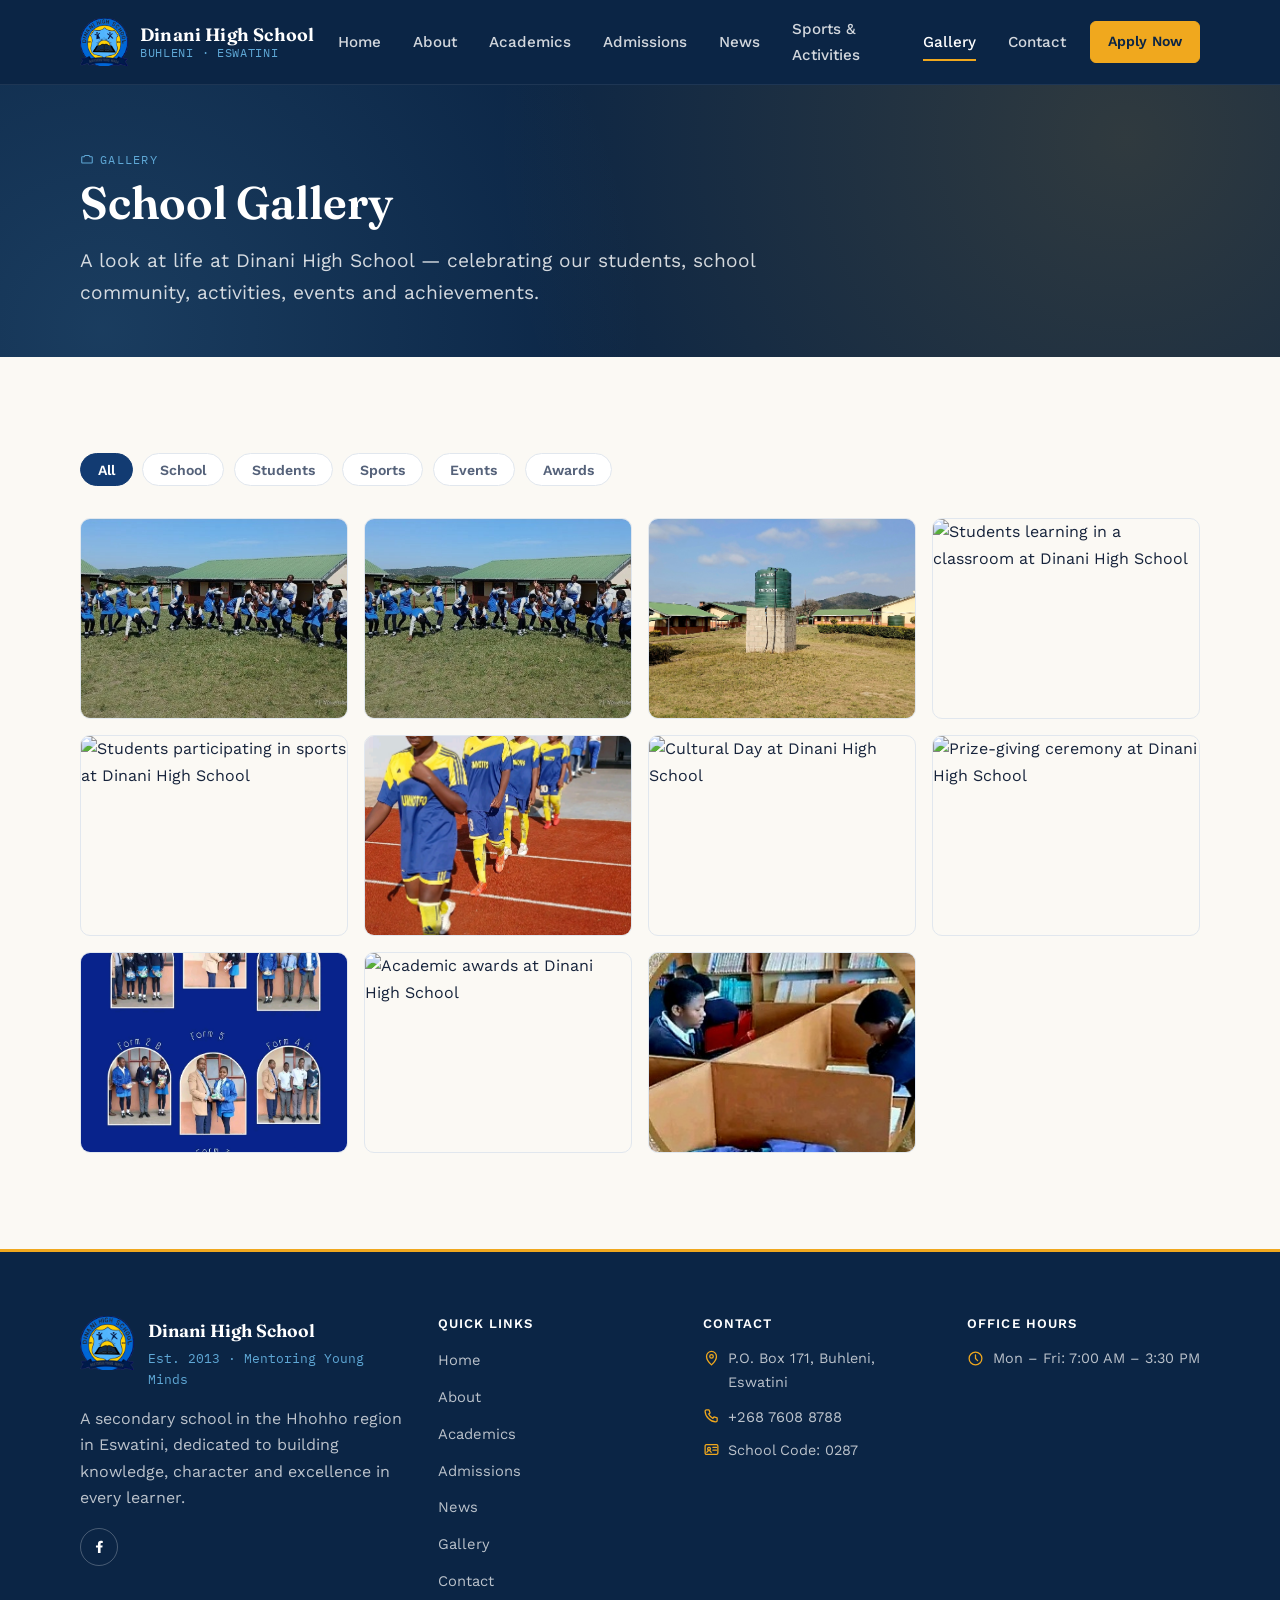
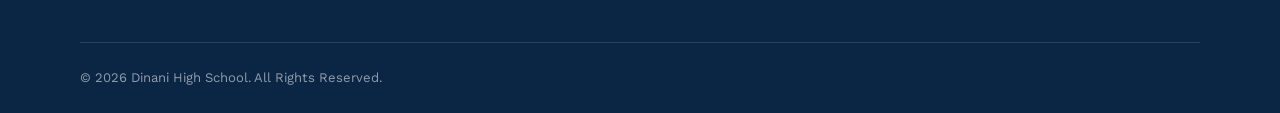
==== gallery.html @ 5e622a6e "Add complete Dinani High School website Add complete Dinani High School website" ====
<!DOCTYPE html>
<html lang="en">
<head>
<meta charset="UTF-8">
<meta name="viewport" content="width=device-width, initial-scale=1.0">
<title>Gallery | Dinani High School</title>
<meta name="description" content="Photo gallery of Dinani High School, Buhleni, Eswatini — school life, students, sports, events and awards.">
<link rel="icon" type="image/png" sizes="192x192" href="images/dinani-emblem-192.png">
<link rel="apple-touch-icon" href="images/dinani-emblem-192.png">
<link rel="preconnect" href="https://fonts.googleapis.com">
<link rel="preconnect" href="https://fonts.gstatic.com" crossorigin>
<link href="https://fonts.googleapis.com/css2?family=Fraunces:ital,wght@0,400;0,500;0,600;0,650;1,400&family=Work+Sans:wght@400;500;600;700&family=IBM+Plex+Mono:wght@500;600&display=swap" rel="stylesheet">
<link rel="stylesheet" href="css/style.css">
</head>
<body>
<a class="skip-link" href="#main">Skip to main content</a>
<header class="site-header">
  <div class="container navbar">
    <a href="index.html" class="nav-brand"><img src="images/dinani-emblem.png" alt="Dinani High School emblem" width="48" height="48"><span class="nav-brand-text"><span class="nav-brand-name">Dinani High School</span><span class="nav-brand-sub">Buhleni &middot; Eswatini</span></span></a>
    <div class="nav-backdrop"></div>
    <nav aria-label="Primary">
      <ul class="nav-menu" id="primary-navigation">
        <li><a href="index.html">Home</a></li>
        <li><a href="about.html">About</a></li>
        <li><a href="academics.html">Academics</a></li>
        <li><a href="admissions.html">Admissions</a></li>
        <li><a href="news.html">News</a></li>
        <li><a href="activities.html">Sports &amp; Activities</a></li>
        <li><a href="gallery.html" aria-current="page">Gallery</a></li>
        <li><a href="contact.html">Contact</a></li>
        
      </ul>
    </nav>
    <div class="nav-actions">
      <a href="admissions.html" class="btn btn-primary btn-sm">Apply Now</a>
      <button class="hamburger" aria-label="Open menu" aria-expanded="false" aria-controls="primary-navigation"><span></span><span></span><span></span></button>
    </div>
  </div>
</header>

<main id="main">
  <section class="page-hero">
    <div class="container">
      <span class="page-hero-eyebrow"><svg viewBox="0 0 24 24" fill="none" stroke="currentColor" stroke-width="1.8" stroke-linecap="round" stroke-linejoin="round" width="14" height="14"><path d="M4 8h3l1.5-2h7L17 8h3a1 1 0 0 1 1 1v9a1 1 0 0 1-1 1H4a1 1 0 0 1-1-1V9a1 1 0 0 1 1-1Z"/></svg>Gallery</span>
      <h1>School Gallery</h1>
      <p class="page-hero-lead">A look at life at Dinani High School — celebrating our students, school community, activities, events and achievements.</p>
    </div>
  </section>

  <section class="section">
    <div class="container">
      <div class="gallery-filters">
        <button class="filter-pill is-active" data-filter="all">All</button>
        <button class="filter-pill" data-filter="school">School</button>
        <button class="filter-pill" data-filter="students">Students</button>
        <button class="filter-pill" data-filter="sports">Sports</button>
        <button class="filter-pill" data-filter="events">Events</button>
        <button class="filter-pill" data-filter="awards">Awards</button>
      </div>

      <div class="gallery-grid">
        <div class="gallery-item" data-category="students">
          <img src="images/campus-students.jpg" alt="Dinani High School students celebrating together on the school grounds">
          <div class="gallery-caption">Students on the school grounds</div>
        </div>
        <div class="gallery-item" data-category="school">
          <img src="images/campus-students.jpg" alt="Dinani High School campus buildings">
          <div class="gallery-caption">Dinani High School campus</div>
        </div>

        <div class="gallery-item" data-category="school">
  <img src="images/School building.jpg" alt="Dinani High School building">
  <div class="gallery-caption">School Building</div>
</div>
        <div class="gallery-item" data-category="students">
  <img src="images/classroom.jpg" alt="Students learning in a classroom at Dinani High School">
  <div class="gallery-caption">Classroom Life</div>
</div>
        <div class="gallery-item" data-category="sports">
  <img src="images/sports.jpg" alt="Students participating in sports at Dinani High School">
  <div class="gallery-caption">Sports Day</div>
</div>
        <div class="gallery-item" data-category="sports">
  <img src="images/Football.jpg" alt="Dinani High School football match">
  <div class="gallery-caption">Football Match</div>
</div>
        <div class="gallery-item" data-category="events">
  <img src="images/culture.jpg" alt="Cultural Day at Dinani High School">
  <div class="gallery-caption">Cultural Day</div>
</div>
        <div class="gallery-item" data-category="events">
  <img src="images/activities.jpg" alt="Prize-giving ceremony at Dinani High School">
  <div class="gallery-caption">Prize-Giving Ceremony</div>
</div>
        <div class="gallery-item" data-category="awards">
  <img src="images/Top achievers.jpg" alt="Top achievers at Dinani High School">
  <div class="gallery-caption">Top Achievers</div>
</div>
        <div class="gallery-item" data-category="awards">
  <img src="images/academic awards.jpg" alt="Academic awards at Dinani High School">
  <div class="gallery-caption">Academic Awards</div>
</div>
        <div class="gallery-item" data-category="school">
  <img src="images/School library.jpg" alt="Dinani High School library">
  <div class="gallery-caption">School Library</div>
</div>
      </div>

      
    </div>
  </section>
</main>

<!-- Lightbox -->
<div class="lightbox" id="lightbox">
  <button class="lightbox-close" aria-label="Close image"><svg viewBox="0 0 24 24" fill="none" stroke="currentColor" stroke-width="2" stroke-linecap="round"><path d="M6 6l12 12M18 6 6 18"/></svg></button>
  <div class="lightbox-content">
    <img src="" alt="">
    <p class="lightbox-caption"></p>
  </div>
</div>

<footer class="site-footer">
  <div class="container">
    <div class="footer-grid">
      <div class="footer-col">
        <div class="footer-brand"><img src="images/dinani-emblem.png" alt="" width="54" height="54"><div><div class="footer-brand-name">Dinani High School</div><div class="footer-brand-sub">Est. 2013 &middot; Mentoring Young Minds</div></div></div>
        <p>A secondary school in the Hhohho region in Eswatini, dedicated to building knowledge, character and excellence in every learner.</p>
        <div class="footer-social">
  <a href="https://www.facebook.com/profile.php?id=61583768273285"
     target="_blank"
     rel="noopener"
     aria-label="Dinani High School on Facebook">
    <svg viewBox="0 0 24 24" fill="currentColor">
      <path d="M13.5 21v-7.5H16l.4-3H13.5V8.4c0-.9.2-1.5 1.5-1.5h1.6V4.3C16.3 4.2 15.2 4 14 4c-2.5 0-4.2 1.5-4.2 4.3v2.2H7v3h2.8V21h3.7Z"/>
    </svg>
  </a>
</div>
      </div>
      <div class="footer-col"><h4>Quick Links</h4><ul><li><a href="index.html">Home</a></li><li><a href="about.html">About</a></li><li><a href="academics.html">Academics</a></li><li><a href="admissions.html">Admissions</a></li><li><a href="news.html">News</a></li><li><a href="gallery.html">Gallery</a></li><li><a href="contact.html">Contact</a></li></ul></div>
      <div class="footer-col">
        <h4>Contact</h4>
        <div class="footer-contact-item"><svg viewBox="0 0 24 24" fill="none" stroke="currentColor" stroke-width="1.8" stroke-linecap="round" stroke-linejoin="round"><path d="M12 21s7-6.6 7-12a7 7 0 0 0-14 0c0 5.4 7 12 7 12Z"/><circle cx="12" cy="9" r="2.5"/></svg><span>P.O. Box 171, Buhleni, Eswatini</span></div>
        <div class="footer-contact-item"><svg viewBox="0 0 24 24" fill="none" stroke="currentColor" stroke-width="1.8" stroke-linecap="round" stroke-linejoin="round"><path d="M5 4h3.5l1.5 4.5-2 1.5a13 13 0 0 0 6 6l1.5-2 4.5 1.5V19a2 2 0 0 1-2 2C10.6 21 3 13.4 3 6a2 2 0 0 1 2-2Z"/></svg><a href="tel:+26876088788">+268 7608 8788</a></div>
        <div class="footer-contact-item"><svg viewBox="0 0 24 24" fill="none" stroke="currentColor" stroke-width="1.8" stroke-linecap="round" stroke-linejoin="round"><rect x="3" y="5" width="18" height="14" rx="2"/><circle cx="8.5" cy="11" r="2"/><path d="M5.5 16c.5-1.7 1.8-2.5 3-2.5s2.5.8 3 2.5M14 9h5M14 13h5"/></svg><span>School Code: 0287</span></div>
      </div>
      <div class="footer-col">
  <h4>Office Hours</h4>
  <div class="footer-contact-item">
    <svg viewBox="0 0 24 24" fill="none" stroke="currentColor" stroke-width="1.8" stroke-linecap="round" stroke-linejoin="round">
      <circle cx="12" cy="12" r="9"/>
      <path d="M12 7v5l3 3"/>
    </svg>
    <span>Mon &ndash; Fri: 7:00 AM &ndash; 3:30 PM</span>
  </div>
</div>
    </div>
    <div class="footer-bottom">
      <p>&copy; <span id="current-year">2026</span> Dinani High School. All Rights Reserved.</p>
      
    </div>
  </div>
</footer>
<script src="js/main.js"></script>
<script src="js/gallery.js"></script>
</body>
</html>
---- css/style.css ----
/* ==========================================================================
   DINANI HIGH SCHOOL — MAIN STYLESHEET
   Buhleni, Eswatini

   Palette and motifs are derived directly from the school's official
   emblem (navy / royal blue / sky blue / gold, sunburst + open book).

   TABLE OF CONTENTS
   1.  Design Tokens
   2.  Reset & Base
   3.  Layout & Utilities
   4.  Buttons
   5.  Header & Navigation
   6.  Hero
   7.  Section System (eyebrows, headings, dividers, tints)
   8.  Welcome / Leadership
   9.  Stats Strip
   10. Cards (feature / news / dept / value / facility / activity)
   11. Achievement Band
   12. CTA Band
   13. Footer
   14. Forms (shared)
   15. Admissions Stepper
   16. Gallery & Lightbox
   17. Contact
   18. Placeholder Visuals (editable-content markers)
   19. Scroll Reveal & Motion
   20. Responsive
   21. Accessibility & Print
   ========================================================================== */

/* --------------------------------------------------------------------------
   1. DESIGN TOKENS
   -------------------------------------------------------------------------- */
:root {
  /* Brand colors — sourced from the Dinani High School emblem */
  --color-navy-deep: #0B2545;
  --color-navy: #123B72;
  --color-blue: #1D5DA6;
  --color-sky: #5FA8D6;
  --color-sky-tint: #EFF6FB;
  --color-gold: #F0A81E;
  --color-gold-deep: #B87D0E;
  --color-paper: #FBF9F4;
  --color-white: #FFFFFF;
  --color-ink: #16233B;
  --color-ink-soft: #55627A;
  --color-line: #E1E7EE;
  --color-line-dark: rgba(255, 255, 255, 0.16);

  /* Functional colors */
  --color-success: #1E7A46;
  --color-success-bg: #EAF6EE;
  --color-error: #C4302B;
  --color-error-bg: #FCEBEA;

  /* Typography */
  --font-display: 'Fraunces', Georgia, 'Times New Roman', serif;
  --font-body: 'Work Sans', -apple-system, BlinkMacSystemFont, 'Segoe UI', sans-serif;
  --font-mono: 'IBM Plex Mono', 'Courier New', monospace;

  --fs-hero: clamp(2.35rem, 4.6vw + 1rem, 4rem);
  --fs-h1: clamp(2rem, 2.6vw + 1rem, 2.85rem);
  --fs-h2: clamp(1.55rem, 1.6vw + 1rem, 2.1rem);
  --fs-h3: 1.2rem;
  --fs-lead: clamp(1.05rem, 0.5vw + 1rem, 1.2rem);
  --fs-body: 1rem;
  --fs-small: 0.875rem;
  --fs-eyebrow: 0.78rem;

  /* Spacing scale */
  --sp-1: 0.5rem;
  --sp-2: 1rem;
  --sp-3: 1.5rem;
  --sp-4: 2rem;
  --sp-5: 3rem;
  --sp-6: 4rem;
  --sp-7: 6rem;
  --sp-8: 8rem;

  /* Layout */
  --container-w: 1200px;
  --container-pad: clamp(1.25rem, 4vw, 2.5rem);
  --radius-sm: 6px;
  --radius-md: 10px;
  --radius-lg: 18px;

  /* Shadows — tinted with brand navy rather than flat black */
  --shadow-sm: 0 1px 2px rgba(11, 37, 69, 0.06), 0 1px 1px rgba(11, 37, 69, 0.04);
  --shadow-md: 0 8px 24px rgba(11, 37, 69, 0.10), 0 2px 6px rgba(11, 37, 69, 0.06);
  --shadow-lg: 0 20px 48px rgba(11, 37, 69, 0.16), 0 6px 16px rgba(11, 37, 69, 0.08);

  --transition: 220ms cubic-bezier(0.4, 0, 0.2, 1);
  --header-h: 84px;
}

/* --------------------------------------------------------------------------
   2. RESET & BASE
   -------------------------------------------------------------------------- */
*, *::before, *::after { box-sizing: border-box; }

html {
  scroll-behavior: smooth;
  scroll-padding-top: calc(var(--header-h) + 16px);
}

body {
  margin: 0;
  font-family: var(--font-body);
  font-size: var(--fs-body);
  line-height: 1.65;
  color: var(--color-ink);
  background: var(--color-paper);
  -webkit-font-smoothing: antialiased;
}

img { max-width: 100%; display: block; }
svg { display: block; }

a { color: var(--color-blue); text-decoration: none; }
a:hover { color: var(--color-navy); }

h1, h2, h3, h4 {
  font-family: var(--font-display);
  color: var(--color-navy-deep);
  line-height: 1.15;
  margin: 0 0 0.5em;
  font-weight: 600;
}

h1 { font-size: var(--fs-h1); font-weight: 620; }
h2 { font-size: var(--fs-h2); }
h3 { font-size: var(--fs-h3); font-weight: 650; }

p { margin: 0 0 1em; }
p:last-child { margin-bottom: 0; }

ul, ol { padding-left: 1.2em; }

button { font-family: inherit; }

/* Skip link for keyboard users */
.skip-link {
  position: absolute;
  left: -999px;
  top: auto;
  background: var(--color-gold);
  color: var(--color-navy-deep);
  padding: 0.8em 1.2em;
  z-index: 2000;
  font-weight: 600;
  border-radius: 0 0 var(--radius-sm) 0;
}
.skip-link:focus {
  left: 0;
  top: 0;
}

/* --------------------------------------------------------------------------
   3. LAYOUT & UTILITIES
   -------------------------------------------------------------------------- */
.container {
  width: 100%;
  max-width: var(--container-w);
  margin-inline: auto;
  padding-inline: var(--container-pad);
}

.container--narrow { max-width: 820px; }
.container--wide { max-width: 1360px; }

.section { padding-block: var(--sp-7); }
.section--tight { padding-block: var(--sp-5); }
.section--tint { background: var(--color-sky-tint); }
.section--dark {
  background: var(--color-navy-deep);
  color: rgba(255, 255, 255, 0.86);
}
.section--dark h2, .section--dark h3 { color: #fff; }

.grid { display: grid; gap: var(--sp-4); }
.grid-2 { grid-template-columns: repeat(2, 1fr); }
.grid-3 { grid-template-columns: repeat(3, 1fr); }
.grid-4 { grid-template-columns: repeat(4, 1fr); }
.grid-6 { grid-template-columns: repeat(6, 1fr); }

.flex { display: flex; }
.flex-center { display: flex; align-items: center; justify-content: center; }
.flex-between { display: flex; align-items: center; justify-content: space-between; }
.flex-wrap { flex-wrap: wrap; }
.gap-1 { gap: var(--sp-1); }
.gap-2 { gap: var(--sp-2); }
.gap-3 { gap: var(--sp-3); }

.text-center { text-align: center; }
.mt-0 { margin-top: 0; }
.mb-0 { margin-bottom: 0; }

.visually-hidden {
  position: absolute;
  width: 1px; height: 1px;
  overflow: hidden;
  clip: rect(0 0 0 0);
  white-space: nowrap;
}

/* --------------------------------------------------------------------------
   4. BUTTONS
   -------------------------------------------------------------------------- */
.btn {
  display: inline-flex;
  align-items: center;
  justify-content: center;
  gap: 0.5em;
  font-family: var(--font-body);
  font-weight: 600;
  font-size: 0.98rem;
  letter-spacing: 0.01em;
  padding: 0.85em 1.7em;
  border-radius: var(--radius-sm);
  border: 1.5px solid transparent;
  cursor: pointer;
  transition: transform var(--transition), box-shadow var(--transition),
              background var(--transition), color var(--transition), border-color var(--transition);
  white-space: nowrap;
}
.btn:active { transform: translateY(1px); }
.btn svg { width: 18px; height: 18px; flex-shrink: 0; }

.btn-primary {
  background: var(--color-gold);
  color: var(--color-navy-deep);
  border-color: var(--color-gold);
}
.btn-primary:hover {
  background: #FFBB3D;
  border-color: #FFBB3D;
  color: var(--color-navy-deep);
  box-shadow: var(--shadow-md);
}

.btn-outline {
  background: transparent;
  color: #fff;
  border-color: rgba(255, 255, 255, 0.6);
}
.btn-outline:hover {
  background: rgba(255, 255, 255, 0.12);
  border-color: #fff;
  color: #fff;
}

.btn-navy {
  background: var(--color-navy);
  color: #fff;
  border-color: var(--color-navy);
}
.btn-navy:hover { background: var(--color-navy-deep); border-color: var(--color-navy-deep); color: #fff; }

.btn-ghost-navy {
  background: transparent;
  color: var(--color-navy);
  border-color: var(--color-navy);
}
.btn-ghost-navy:hover { background: var(--color-navy); color: #fff; }

.btn-block { width: 100%; }
.btn-sm { padding: 0.6em 1.2em; font-size: 0.88rem; }

.btn-whatsapp {
  background: #25D366;
  color: #08341C;
  border-color: #25D366;
}
.btn-whatsapp:hover { background: #1FBE5A; color: #08341C; }

/* --------------------------------------------------------------------------
   5. HEADER & NAVIGATION
   -------------------------------------------------------------------------- */
.site-header {
  position: sticky;
  top: 0;
  z-index: 1000;
  background: var(--color-navy-deep);
  border-bottom: 1px solid rgba(255, 255, 255, 0.08);
  transition: box-shadow var(--transition);
}
.site-header.is-scrolled { box-shadow: 0 4px 24px rgba(0, 0, 0, 0.22); }

.navbar {
  height: var(--header-h);
  display: flex;
  align-items: center;
  justify-content: space-between;
  gap: var(--sp-3);
}

.nav-brand {
  display: flex;
  align-items: center;
  gap: 0.75rem;
  color: #fff;
  flex-shrink: 0;
}
.nav-brand img {
  width: 48px;
  height: 48px;
  object-fit: contain;
  flex-shrink: 0;
}
.nav-brand:hover { color: #fff; }
.nav-brand-text { display: flex; flex-direction: column; line-height: 1.2; }
.nav-brand-name {
  font-family: var(--font-display);
  font-weight: 650;
  font-size: 1.12rem;
  letter-spacing: 0.01em;
}
.nav-brand-sub {
  font-size: 0.72rem;
  color: var(--color-sky);
  letter-spacing: 0.06em;
  text-transform: uppercase;
  font-family: var(--font-mono);
}

.nav-menu {
  display: flex;
  align-items: center;
  gap: var(--sp-4);
  list-style: none;
  margin: 0;
  padding: 0;
}
.nav-menu a {
  color: rgba(255, 255, 255, 0.82);
  font-size: 0.95rem;
  font-weight: 500;
  padding: 0.4em 0;
  position: relative;
}
.nav-menu a::after {
  content: '';
  position: absolute;
  left: 0; right: 0; bottom: -4px;
  height: 2px;
  background: var(--color-gold);
  transform: scaleX(0);
  transition: transform var(--transition);
}
.nav-menu a:hover { color: #fff; }
.nav-menu a:hover::after { transform: scaleX(1); }
.nav-menu a[aria-current="page"] { color: #fff; }
.nav-menu a[aria-current="page"]::after { transform: scaleX(1); }

.nav-actions { display: flex; align-items: center; gap: var(--sp-3); }

.hamburger {
  display: none;
  width: 42px;
  height: 42px;
  border: none;
  background: transparent;
  cursor: pointer;
  padding: 0;
  position: relative;
  flex-shrink: 0;
}
.hamburger span {
  position: absolute;
  left: 8px; right: 8px;
  height: 2px;
  background: #fff;
  border-radius: 2px;
  transition: transform var(--transition), opacity var(--transition), top var(--transition);
}
.hamburger span:nth-child(1) { top: 14px; }
.hamburger span:nth-child(2) { top: 21px; }
.hamburger span:nth-child(3) { top: 28px; }
.hamburger[aria-expanded="true"] span:nth-child(1) { top: 21px; transform: rotate(45deg); }
.hamburger[aria-expanded="true"] span:nth-child(2) { opacity: 0; }
.hamburger[aria-expanded="true"] span:nth-child(3) { top: 21px; transform: rotate(-45deg); }

.nav-backdrop {
  position: fixed;
  inset: 0;
  background: rgba(11, 37, 69, 0.55);
  opacity: 0;
  pointer-events: none;
  transition: opacity var(--transition);
  z-index: 998;
}
.nav-backdrop.is-visible { opacity: 1; pointer-events: auto; }

/* --------------------------------------------------------------------------
   6. HERO
   -------------------------------------------------------------------------- */
.hero {
  position: relative;
  min-height: 88vh;
  display: flex;
  align-items: flex-end;
  color: #fff;
  overflow: hidden;
}
.hero-media { position: absolute; inset: 0; z-index: 0; }
.hero-media img {
  width: 100%; height: 100%;
  object-fit: cover;
  object-position: center 35%;
}
.hero-media::after {
  content: '';
  position: absolute; inset: 0;
  background:
    linear-gradient(180deg, rgba(11,37,69,0.55) 0%, rgba(11,37,69,0.35) 32%, rgba(11,37,69,0.86) 92%),
    linear-gradient(90deg, rgba(11,37,69,0.65) 0%, rgba(11,37,69,0.05) 55%);
}

.hero-content {
  position: relative;
  z-index: 1;
  max-width: 720px;
  padding-block: var(--sp-7) var(--sp-6);
}

.hero-badge {
  display: inline-flex;
  align-items: center;
  gap: 0.6em;
  background: rgba(251, 249, 244, 0.12);
  border: 1px solid rgba(255, 255, 255, 0.3);
  backdrop-filter: blur(6px);
  color: #fff;
  font-family: var(--font-mono);
  font-size: 0.78rem;
  letter-spacing: 0.08em;
  text-transform: uppercase;
  padding: 0.5em 1em;
  border-radius: 999px;
  margin-bottom: var(--sp-3);
}
.hero-badge .dot { color: var(--color-gold); }

.hero h1 {
  color: #fff;
  font-size: var(--fs-hero);
  letter-spacing: -0.01em;
  margin-bottom: 0.3em;
}

.hero-tagline {
  font-family: var(--font-display);
  font-style: italic;
  font-weight: 400;
  font-size: clamp(1.1rem, 1.4vw + 0.6rem, 1.5rem);
  color: var(--color-gold);
  margin-bottom: 0.9em;
}

.hero-lead {
  font-size: var(--fs-lead);
  color: rgba(255, 255, 255, 0.88);
  max-width: 58ch;
  margin-bottom: var(--sp-4);
}

.hero-actions {
  display: flex;
  flex-wrap: wrap;
  gap: var(--sp-2);
}

/* Inner page hero — shorter, used on About/Academics/etc. */
.page-hero {
  position: relative;
  background: var(--color-navy-deep);
  color: #fff;
  padding-block: var(--sp-6) var(--sp-5);
  overflow: hidden;
}
.page-hero::before {
  content: '';
  position: absolute;
  inset: 0;
  background-image: radial-gradient(circle at 88% 20%, rgba(240, 168, 30, 0.16), transparent 55%),
                     radial-gradient(circle at 8% 90%, rgba(95, 168, 214, 0.18), transparent 45%);
}
.page-hero .container { position: relative; }
.page-hero-eyebrow {
  font-family: var(--font-mono);
  font-size: var(--fs-eyebrow);
  letter-spacing: 0.1em;
  text-transform: uppercase;
  color: var(--color-sky);
  margin-bottom: 0.6em;
  display: flex;
  align-items: center;
  gap: 0.5em;
}
.page-hero h1 { color: #fff; margin-bottom: 0.35em; }
.page-hero-lead {
  max-width: 62ch;
  color: rgba(255, 255, 255, 0.82);
  font-size: var(--fs-lead);
}

/* --------------------------------------------------------------------------
   7. SECTION SYSTEM — eyebrows, headings, dividers
   -------------------------------------------------------------------------- */
.section-head {
  max-width: 680px;
  margin-bottom: var(--sp-5);
}
.section-head--center { margin-inline: auto; text-align: center; }

.eyebrow {
  display: inline-flex;
  align-items: center;
  gap: 0.55em;
  font-family: var(--font-mono);
  font-size: var(--fs-eyebrow);
  letter-spacing: 0.12em;
  text-transform: uppercase;
  color: var(--color-gold-deep);
  margin-bottom: 0.85em;
}
.eyebrow::before {
  content: '';
  width: 22px;
  height: 2px;
  background: var(--color-gold);
  display: inline-block;
}
.section--dark .eyebrow,
.section--tint .eyebrow { color: var(--color-blue); }
.section--dark .eyebrow { color: var(--color-sky); }

.section-lead {
  color: var(--color-ink-soft);
  font-size: var(--fs-lead);
}

/* Sunburst divider — echoes the emblem's rising-sun motif */
.sunburst-divider {
  display: flex;
  justify-content: center;
  margin-block: var(--sp-2) var(--sp-5);
}
.sunburst-divider svg { width: 64px; height: 34px; }

/* Certificate-style double rule, used under key headings/letterhead blocks */
.rule-double {
  height: 6px;
  background:
    linear-gradient(var(--color-gold), var(--color-gold)) top / 100% 1.5px no-repeat,
    linear-gradient(var(--color-gold), var(--color-gold)) bottom / 100% 1.5px no-repeat;
  opacity: 0.9;
}

/* --------------------------------------------------------------------------
   8. WELCOME / LEADERSHIP
   -------------------------------------------------------------------------- */
.welcome-grid {
  display: grid;
  grid-template-columns: 1.1fr 0.9fr;
  gap: var(--sp-6);
  align-items: center;
}
.welcome-portrait {
  position: relative;
  justify-self: center;
}
.portrait-seal {
  width: 260px;
  height: 260px;
  border-radius: 50%;
  border: 6px solid var(--color-white);
  outline: 2px solid var(--color-line);
  box-shadow: var(--shadow-lg);
  overflow: hidden;
  background: var(--color-sky-tint);
}
.portrait-seal img { width: 100%; height: 100%; object-fit: cover; }
.portrait-caption {
  text-align: center;
  margin-top: var(--sp-2);
}
.portrait-caption strong { display: block; color: var(--color-navy-deep); font-family: var(--font-display); font-size: 1.05rem; }
.portrait-caption span { font-size: var(--fs-small); color: var(--color-ink-soft); }

.signature-line {
  font-family: var(--font-display);
  font-style: italic;
  color: var(--color-navy);
  font-size: 1.3rem;
  margin-top: var(--sp-3);
}

/* --------------------------------------------------------------------------
   9. STATS STRIP
   -------------------------------------------------------------------------- */
.stats-strip {
  background: var(--color-navy-deep);
  color: #fff;
  position: relative;
}
.stats-grid {
  display: grid;
  grid-template-columns: repeat(4, 1fr);
}
.stat-cell {
  text-align: center;
  padding: var(--sp-5) var(--sp-2);
  border-left: 1px solid rgba(255, 255, 255, 0.1);
}
.stat-cell:first-child { border-left: none; }
.stat-number {
  font-family: var(--font-mono);
  font-size: clamp(1.9rem, 2.6vw, 2.6rem);
  font-weight: 600;
  color: var(--color-gold);
  letter-spacing: 0.01em;
  line-height: 1;
}
.stat-label {
  margin-top: 0.6em;
  font-size: 0.85rem;
  letter-spacing: 0.04em;
  text-transform: uppercase;
  color: rgba(255, 255, 255, 0.72);
}

/* --------------------------------------------------------------------------
   10. CARDS
   -------------------------------------------------------------------------- */
.card {
  background: #fff;
  border: 1px solid var(--color-line);
  border-radius: var(--radius-md);
  transition: transform var(--transition), box-shadow var(--transition), border-color var(--transition);
}

/* Feature card — "Why Choose Dinani" */
.feature-card {
  background: #fff;
  border: 1px solid var(--color-line);
  border-top: 3px solid transparent;
  border-radius: var(--radius-md);
  padding: var(--sp-4);
  transition: transform var(--transition), box-shadow var(--transition), border-color var(--transition);
}
.feature-card:hover {
  transform: translateY(-4px);
  box-shadow: var(--shadow-md);
  border-top-color: var(--color-gold);
}
.feature-icon {
  width: 52px;
  height: 52px;
  border-radius: var(--radius-sm);
  background: var(--color-sky-tint);
  display: flex;
  align-items: center;
  justify-content: center;
  margin-bottom: var(--sp-2);
  color: var(--color-navy);
}
.feature-icon svg { width: 26px; height: 26px; }
.feature-card h3 { margin-bottom: 0.4em; }
.feature-card p { color: var(--color-ink-soft); font-size: 0.96rem; }

/* News card */
.news-card {
  background: #fff;
  border: 1px solid var(--color-line);
  border-radius: var(--radius-md);
  overflow: hidden;
  display: flex;
  flex-direction: column;
  transition: transform var(--transition), box-shadow var(--transition);
}
.news-card:hover { transform: translateY(-4px); box-shadow: var(--shadow-md); }
.news-card-media {
  aspect-ratio: 16/10;
  background: linear-gradient(135deg, var(--color-navy) 0%, var(--color-blue) 100%);
  position: relative;
  display: flex;
  align-items: center;
  justify-content: center;
  color: rgba(255,255,255,0.85);
}
.news-card-media svg { width: 40px; height: 40px; }
.news-card-body { padding: var(--sp-3); display: flex; flex-direction: column; flex: 1; }
.news-tags { display: flex; gap: 0.5em; margin-bottom: 0.8em; flex-wrap: wrap; }
.tag {
  display: inline-block;
  font-size: 0.72rem;
  font-weight: 600;
  letter-spacing: 0.05em;
  text-transform: uppercase;
  padding: 0.32em 0.7em;
  border-radius: 999px;
  background: var(--color-sky-tint);
  color: var(--color-navy);
}
.tag--gold { background: #FDF1DC; color: var(--color-gold-deep); }
.news-date {
  font-family: var(--font-mono);
  font-size: 0.78rem;
  color: var(--color-ink-soft);
  margin-bottom: 0.5em;
  display: block;
}
.news-card h3 { margin-bottom: 0.5em; font-size: 1.08rem; }
.news-card p { color: var(--color-ink-soft); font-size: 0.94rem; flex: 1; }
.news-readmore {
  display: inline-flex;
  align-items: center;
  gap: 0.4em;
  font-weight: 600;
  font-size: 0.9rem;
  margin-top: var(--sp-2);
  color: var(--color-navy);
}
.news-readmore svg { width: 16px; height: 16px; transition: transform var(--transition); }
.news-readmore:hover svg { transform: translateX(3px); }

/* Value / facility / dept small-icon card */
.icon-card {
  text-align: center;
  padding: var(--sp-4) var(--sp-2);
}
.icon-card .feature-icon { margin-inline: auto; }
.icon-card h3 { font-size: 1rem; }
.icon-card p { font-size: 0.9rem; color: var(--color-ink-soft); }

/* Department card */
.dept-card {
  background: #fff;
  border: 1px solid var(--color-line);
  border-radius: var(--radius-md);
  padding: var(--sp-4);
}
.dept-card h3 { display: flex; align-items: center; gap: 0.6em; }
.dept-card h3 svg { width: 22px; height: 22px; color: var(--color-gold-deep); flex-shrink: 0; }
.dept-subjects {
  list-style: none;
  padding: 0;
  margin: var(--sp-2) 0 0;
  display: flex;
  flex-wrap: wrap;
  gap: 0.5em;
}
.dept-subjects li {
  font-size: 0.82rem;
  background: var(--color-sky-tint);
  color: var(--color-navy);
  padding: 0.35em 0.8em;
  border-radius: 999px;
}

/* Activity card */
.activity-card {
  background: #fff;
  border: 1px solid var(--color-line);
  border-radius: var(--radius-md);
  padding: var(--sp-4);
  height: 100%;
}
.activity-card .feature-icon { background: #FDF1DC; color: var(--color-gold-deep); }

/* --------------------------------------------------------------------------
   11. ACHIEVEMENT BAND
   -------------------------------------------------------------------------- */
.achievement-band {
  background: linear-gradient(120deg, var(--color-navy-deep) 0%, var(--color-navy) 70%);
  color: #fff;
  border-radius: var(--radius-lg);
  padding: var(--sp-6);
  display: grid;
  grid-template-columns: auto 1fr;
  gap: var(--sp-5);
  align-items: center;
  position: relative;
  overflow: hidden;
}
.achievement-band::before {
  content: '';
  position: absolute;
  right: -60px; top: -60px;
  width: 260px; height: 260px;
  border-radius: 50%;
  background: radial-gradient(circle, rgba(240,168,30,0.22), transparent 70%);
}
.achievement-figure { text-align: center; position: relative; }
.achievement-number {
  font-family: var(--font-mono);
  font-weight: 600;
  font-size: clamp(3.2rem, 6vw, 5rem);
  color: var(--color-gold);
  line-height: 1;
}
.achievement-caption {
  font-size: 0.85rem;
  color: rgba(255,255,255,0.75);
  margin-top: 0.5em;
  max-width: 16ch;
  margin-inline: auto;
}
.achievement-copy h2 { color: #fff; }
.achievement-copy p { color: rgba(255,255,255,0.82); }
.achievement-note {
  display: inline-flex;
  align-items: center;
  gap: 0.5em;
  margin-top: var(--sp-2);
  font-size: 0.82rem;
  color: var(--color-sky);
  font-family: var(--font-mono);
}

/* --------------------------------------------------------------------------
   12. CTA BAND
   -------------------------------------------------------------------------- */
.cta-band {
  background: var(--color-gold);
  padding-block: var(--sp-6);
  text-align: center;
  position: relative;
  overflow: hidden;
}
.cta-band h2 { color: var(--color-navy-deep); margin-bottom: 0.3em; }
.cta-band p { color: rgba(11,37,69,0.75); max-width: 56ch; margin-inline: auto var(--sp-4); }
.cta-actions { display: flex; justify-content: center; gap: var(--sp-2); flex-wrap: wrap; }
.cta-band .btn-outline { color: var(--color-navy-deep); border-color: rgba(11,37,69,0.4); }
.cta-band .btn-outline:hover { background: rgba(11,37,69,0.08); border-color: var(--color-navy-deep); color: var(--color-navy-deep); }

/* --------------------------------------------------------------------------
   13. FOOTER
   -------------------------------------------------------------------------- */
.site-footer {
  background: var(--color-navy-deep);
  color: rgba(255,255,255,0.72);
  padding-top: var(--sp-6);
  border-top: 3px solid var(--color-gold);
}
.footer-grid {
  display: grid;
  grid-template-columns: 1.4fr 1fr 1fr 1fr;
  gap: var(--sp-4);
  padding-bottom: var(--sp-5);
}
.footer-brand { display: flex; gap: 0.85rem; margin-bottom: var(--sp-2); }
.footer-brand img { width: 54px; height: 54px; object-fit: contain; flex-shrink: 0; }
.footer-brand-name { font-family: var(--font-display); color: #fff; font-size: 1.1rem; font-weight: 650; }
.footer-brand-sub { font-size: 0.8rem; color: var(--color-sky); font-family: var(--font-mono); margin-top: 0.2em; }
.footer p { font-size: 0.9rem; }
.footer-col h4 {
  color: #fff;
  font-family: var(--font-body);
  font-size: 0.82rem;
  letter-spacing: 0.08em;
  text-transform: uppercase;
  margin-bottom: var(--sp-2);
}
.footer-col ul { list-style: none; padding: 0; margin: 0; display: flex; flex-direction: column; gap: 0.65em; }
.footer-col a { color: rgba(255,255,255,0.72); font-size: 0.92rem; }
.footer-col a:hover { color: var(--color-gold); }
.footer-contact-item { display: flex; align-items: flex-start; gap: 0.6em; font-size: 0.9rem; margin-bottom: 0.7em; }
.footer-contact-item svg { width: 17px; height: 17px; flex-shrink: 0; margin-top: 0.15em; color: var(--color-gold); }
.footer-social { display: flex; gap: 0.6em; margin-top: var(--sp-2); }
.footer-social a {
  width: 38px; height: 38px;
  border-radius: 50%;
  border: 1px solid rgba(255,255,255,0.25);
  display: flex; align-items: center; justify-content: center;
  transition: background var(--transition), border-color var(--transition);
}
.footer-social a:hover { background: var(--color-gold); border-color: var(--color-gold); }
.footer-social a svg { width: 17px; height: 17px; color: #fff; }
.footer-social a:hover svg { color: var(--color-navy-deep); }

.footer-bottom {
  border-top: 1px solid rgba(255,255,255,0.12);
  padding-block: var(--sp-3);
  display: flex;
  justify-content: space-between;
  align-items: center;
  flex-wrap: wrap;
  gap: var(--sp-2);
  font-size: 0.82rem;
  color: rgba(255,255,255,0.55);
}
.footer-credit { font-size: 0.78rem; color: rgba(255,255,255,0.4); }
.footer-credit a { color: rgba(255,255,255,0.55); }

/* --------------------------------------------------------------------------
   14. FORMS (shared)
   -------------------------------------------------------------------------- */
.form-panel {
  background: #fff;
  border: 1px solid var(--color-line);
  border-radius: var(--radius-lg);
  padding: var(--sp-5);
  box-shadow: var(--shadow-sm);
}
.form-grid { display: grid; grid-template-columns: 1fr 1fr; gap: var(--sp-3); }
.form-group { display: flex; flex-direction: column; gap: 0.4em; margin-bottom: var(--sp-3); }
.form-group--full { grid-column: 1 / -1; }
.form-label {
  font-size: 0.88rem;
  font-weight: 600;
  color: var(--color-navy-deep);
}
.form-label .req { color: var(--color-error); margin-left: 0.2em; }
.form-hint { font-size: 0.78rem; color: var(--color-ink-soft); }
.form-input, .form-select, .form-textarea {
  font-family: var(--font-body);
  font-size: 0.96rem;
  padding: 0.75em 0.9em;
  border: 1.5px solid var(--color-line);
  border-radius: var(--radius-sm);
  background: #fff;
  color: var(--color-ink);
  transition: border-color var(--transition), box-shadow var(--transition);
  width: 100%;
}
.form-textarea { resize: vertical; min-height: 120px; }
.form-input:focus, .form-select:focus, .form-textarea:focus {
  outline: none;
  border-color: var(--color-blue);
  box-shadow: 0 0 0 3px rgba(29, 93, 166, 0.15);
}
.form-input.is-invalid, .form-select.is-invalid, .form-textarea.is-invalid {
  border-color: var(--color-error);
}
.form-error-msg {
  font-size: 0.8rem;
  color: var(--color-error);
  display: none;
}
.form-group.has-error .form-error-msg { display: block; }

fieldset { border: none; padding: 0; margin: 0 0 var(--sp-3); }
legend { font-family: var(--font-display); font-size: 1.1rem; color: var(--color-navy-deep); margin-bottom: var(--sp-2); padding: 0; }

.radio-group { display: flex; gap: var(--sp-3); flex-wrap: wrap; }
.radio-option {
  display: flex; align-items: center; gap: 0.5em;
  border: 1.5px solid var(--color-line);
  padding: 0.6em 1em;
  border-radius: var(--radius-sm);
  cursor: pointer;
  font-size: 0.92rem;
  transition: border-color var(--transition), background var(--transition);
}
.radio-option:has(input:checked) { border-color: var(--color-blue); background: var(--color-sky-tint); }
.radio-option input { accent-color: var(--color-blue); }

.checkbox-line { display: flex; align-items: flex-start; gap: 0.6em; font-size: 0.9rem; color: var(--color-ink-soft); }
.checkbox-line input { margin-top: 0.3em; accent-color: var(--color-blue); }

.form-status {
  display: none;
  padding: 0.9em 1.1em;
  border-radius: var(--radius-sm);
  font-size: 0.9rem;
  margin-bottom: var(--sp-3);
  align-items: center;
  gap: 0.6em;
}
.form-status.is-success { display: flex; background: var(--color-success-bg); color: var(--color-success); }
.form-status.is-error { display: flex; background: var(--color-error-bg); color: var(--color-error); }
.form-status svg { width: 18px; height: 18px; flex-shrink: 0; }

/* --------------------------------------------------------------------------
   15. ADMISSIONS STEPPER
   -------------------------------------------------------------------------- */
.stepper {
  display: flex;
  list-style: none;
  padding: 0;
  margin: 0 0 var(--sp-5);
  counter-reset: step;
}
.stepper li {
  flex: 1;
  text-align: center;
  position: relative;
  font-size: 0.78rem;
  color: var(--color-ink-soft);
}
.stepper li::before {
  counter-increment: step;
  content: counter(step);
  display: flex;
  align-items: center;
  justify-content: center;
  width: 34px; height: 34px;
  margin: 0 auto 0.5em;
  border-radius: 50%;
  background: #fff;
  border: 2px solid var(--color-line);
  color: var(--color-ink-soft);
  font-family: var(--font-mono);
  font-weight: 600;
  position: relative;
  z-index: 1;
  transition: background var(--transition), border-color var(--transition), color var(--transition);
}
.stepper li::after {
  content: '';
  position: absolute;
  top: 17px; left: -50%; right: 50%;
  height: 2px;
  background: var(--color-line);
  z-index: 0;
}
.stepper li:first-child::after { display: none; }
.stepper li.is-active::before { background: var(--color-navy); border-color: var(--color-navy); color: #fff; }
.stepper li.is-done::before {
  background: var(--color-gold); border-color: var(--color-gold); color: var(--color-navy-deep);
  content: '\2713';
}
.stepper li.is-done::after, .stepper li.is-active::after { background: var(--color-gold); }
.stepper li span { display: block; }

.form-step { display: none; animation: fadeIn 320ms ease; }
.form-step.is-active { display: block; }
@keyframes fadeIn { from { opacity: 0; transform: translateY(6px); } to { opacity: 1; transform: translateY(0); } }

.step-actions {
  display: flex;
  justify-content: space-between;
  gap: var(--sp-2);
  margin-top: var(--sp-4);
  padding-top: var(--sp-4);
  border-top: 1px solid var(--color-line);
}

.upload-grid { display: grid; grid-template-columns: 1fr 1fr; gap: var(--sp-3); }
.upload-box {
  border: 2px dashed var(--color-line);
  border-radius: var(--radius-md);
  padding: var(--sp-3);
  text-align: center;
  cursor: pointer;
  transition: border-color var(--transition), background var(--transition);
  position: relative;
}
.upload-box:hover, .upload-box.is-dragover { border-color: var(--color-blue); background: var(--color-sky-tint); }
.upload-box.has-file { border-color: var(--color-success); border-style: solid; background: var(--color-success-bg); }
.upload-box input[type="file"] {
  position: absolute; inset: 0; opacity: 0; cursor: pointer; width: 100%; height: 100%;
}
.upload-icon { width: 30px; height: 30px; color: var(--color-blue); margin: 0 auto 0.5em; }
.upload-box.has-file .upload-icon { color: var(--color-success); }
.upload-label { font-size: 0.88rem; font-weight: 600; color: var(--color-navy-deep); }
.upload-filename { font-size: 0.78rem; color: var(--color-ink-soft); margin-top: 0.3em; word-break: break-all; }

.review-block { margin-bottom: var(--sp-4); }
.review-block h4 {
  font-family: var(--font-body);
  font-size: 0.8rem;
  letter-spacing: 0.08em;
  text-transform: uppercase;
  color: var(--color-gold-deep);
  border-bottom: 1px solid var(--color-line);
  padding-bottom: 0.5em;
  margin-bottom: 0.8em;
}
.review-grid { display: grid; grid-template-columns: 1fr 1fr; gap: 0.6em 1.5em; }
.review-item dt { font-size: 0.76rem; color: var(--color-ink-soft); margin-bottom: 0.15em; }
.review-item dd { margin: 0; font-size: 0.94rem; font-weight: 600; color: var(--color-ink); }

.success-panel { text-align: center; padding: var(--sp-4) 0; }
.success-icon {
  width: 76px; height: 76px;
  border-radius: 50%;
  background: var(--color-success-bg);
  color: var(--color-success);
  display: flex; align-items: center; justify-content: center;
  margin: 0 auto var(--sp-3);
}
.success-icon svg { width: 38px; height: 38px; }
.reference-box {
  display: inline-block;
  font-family: var(--font-mono);
  font-size: 1.3rem;
  font-weight: 600;
  color: var(--color-navy-deep);
  background: var(--color-sky-tint);
  border: 1.5px dashed var(--color-blue);
  padding: 0.6em 1.4em;
  border-radius: var(--radius-sm);
  margin-block: var(--sp-2) var(--sp-3);
  letter-spacing: 0.03em;
}
.success-note {
  max-width: 46ch;
  margin-inline: auto;
  font-size: 0.9rem;
  color: var(--color-ink-soft);
  background: var(--color-sky-tint);
  border-radius: var(--radius-sm);
  padding: var(--sp-2) var(--sp-3);
}

/* --------------------------------------------------------------------------
   16. GALLERY & LIGHTBOX
   -------------------------------------------------------------------------- */
.gallery-filters {
  display: flex;
  flex-wrap: wrap;
  gap: 0.6em;
  margin-bottom: var(--sp-4);
}
.filter-pill {
  font-family: var(--font-body);
  font-size: 0.88rem;
  font-weight: 600;
  padding: 0.55em 1.2em;
  border-radius: 999px;
  border: 1.5px solid var(--color-line);
  background: #fff;
  color: var(--color-ink-soft);
  cursor: pointer;
  transition: all var(--transition);
}
.filter-pill:hover { border-color: var(--color-blue); color: var(--color-navy); }
.filter-pill.is-active { background: var(--color-navy); border-color: var(--color-navy); color: #fff; }

.gallery-grid {
  display: grid;
  grid-template-columns: repeat(4, 1fr);
  gap: var(--sp-2);
}
.gallery-item {
  aspect-ratio: 4/3;
  border-radius: var(--radius-md);
  overflow: hidden;
  position: relative;
  cursor: pointer;
  border: 1px solid var(--color-line);
}
.gallery-item img { width: 100%; height: 100%; object-fit: cover; transition: transform 400ms ease; }
.gallery-item:hover img { transform: scale(1.06); }
.gallery-caption {
  position: absolute; left: 0; right: 0; bottom: 0;
  padding: 0.7em 0.8em;
  background: linear-gradient(0deg, rgba(11,37,69,0.85), transparent);
  color: #fff;
  font-size: 0.8rem;
  font-weight: 600;
  opacity: 0;
  transform: translateY(6px);
  transition: all var(--transition);
}
.gallery-item:hover .gallery-caption { opacity: 1; transform: translateY(0); }
.gallery-item[hidden] { display: none; }

.lightbox {
  position: fixed;
  inset: 0;
  background: rgba(11, 37, 69, 0.92);
  display: none;
  align-items: center;
  justify-content: center;
  z-index: 2000;
  padding: var(--sp-4);
}
.lightbox.is-open { display: flex; }
.lightbox-content { max-width: 900px; width: 100%; }
.lightbox-content img { width: 100%; border-radius: var(--radius-md); max-height: 76vh; object-fit: contain; background: #000; }
.lightbox-caption { color: #fff; text-align: center; margin-top: var(--sp-2); font-size: 0.9rem; }
.lightbox-close {
  position: absolute; top: var(--sp-3); right: var(--sp-3);
  width: 44px; height: 44px;
  border-radius: 50%;
  border: 1px solid rgba(255,255,255,0.3);
  background: rgba(255,255,255,0.08);
  color: #fff;
  display: flex; align-items: center; justify-content: center;
  cursor: pointer;
}
.lightbox-close svg { width: 20px; height: 20px; }

/* --------------------------------------------------------------------------
   17. CONTACT
   -------------------------------------------------------------------------- */
.contact-grid {
  display: grid;
  grid-template-columns: 0.85fr 1.15fr;
  gap: var(--sp-5);
  align-items: start;
}
.contact-info-card {
  background: var(--color-navy-deep);
  color: #fff;
  border-radius: var(--radius-lg);
  padding: var(--sp-4);
}
.contact-info-card h3 { color: #fff; }
.contact-info-item {
  display: flex;
  gap: 0.8em;
  padding-block: 0.9em;
  border-bottom: 1px solid rgba(255,255,255,0.1);
}
.contact-info-item:last-of-type { border-bottom: none; }
.contact-info-item svg { width: 20px; height: 20px; color: var(--color-gold); flex-shrink: 0; margin-top: 0.15em; }
.contact-info-item strong { display: block; font-size: 0.82rem; color: var(--color-sky); text-transform: uppercase; letter-spacing: 0.05em; margin-bottom: 0.2em; }
.contact-info-item span, .contact-info-item a { color: rgba(255,255,255,0.88); font-size: 0.96rem; }
.quick-actions { display: flex; flex-direction: column; gap: 0.7em; margin-top: var(--sp-3); }

.map-wrap {
  margin-top: var(--sp-3);
  border-radius: var(--radius-md);
  overflow: hidden;
  border: 1px solid var(--color-line);
  aspect-ratio: 4/3;
}
.map-wrap iframe { width: 100%; height: 100%; border: 0; }
.map-note { font-size: 0.78rem; color: var(--color-ink-soft); margin-top: 0.5em; }

/* --------------------------------------------------------------------------
   18. PLACEHOLDER VISUALS — clearly-marked editable content
   -------------------------------------------------------------------------- */
.placeholder-visual {
  background: repeating-linear-gradient(135deg, var(--color-sky-tint), var(--color-sky-tint) 10px, #fff 10px, #fff 20px);
  border: 2px dashed rgba(29, 93, 166, 0.35);
  border-radius: var(--radius-md);
  display: flex;
  flex-direction: column;
  align-items: center;
  justify-content: center;
  gap: 0.5em;
  color: var(--color-navy);
  text-align: center;
  padding: var(--sp-3);
  min-height: 100%;
}
.placeholder-visual svg { width: 30px; height: 30px; opacity: 0.6; }
.placeholder-visual span { font-size: 0.78rem; font-weight: 600; color: var(--color-ink-soft); max-width: 20ch; }

.editable-note {
  display: inline-flex;
  align-items: center;
  gap: 0.5em;
  font-size: 0.78rem;
  font-family: var(--font-mono);
  color: var(--color-gold-deep);
  background: #FDF1DC;
  border: 1px solid #F3D896;
  padding: 0.4em 0.8em;
  border-radius: var(--radius-sm);
  margin-top: 0.8em;
}
.editable-note svg { width: 14px; height: 14px; flex-shrink: 0; }

/* --------------------------------------------------------------------------
   19. SCROLL REVEAL & MOTION
   -------------------------------------------------------------------------- */
.reveal {
  opacity: 0;
  transform: translateY(18px);
  transition: opacity 640ms ease, transform 640ms ease;
}
.reveal.is-visible { opacity: 1; transform: translateY(0); }

@media (prefers-reduced-motion: reduce) {
  html { scroll-behavior: auto; }
  .reveal { opacity: 1; transform: none; transition: none; }
  * { animation-duration: 0.001ms !important; transition-duration: 0.001ms !important; }
}

/* --------------------------------------------------------------------------
   20. RESPONSIVE
   -------------------------------------------------------------------------- */
@media (max-width: 1024px) {
  .welcome-grid { grid-template-columns: 1fr; gap: var(--sp-4); }
  .welcome-portrait { order: -1; }
  .footer-grid { grid-template-columns: 1fr 1fr; }
  .contact-grid { grid-template-columns: 1fr; }
  .gallery-grid { grid-template-columns: repeat(3, 1fr); }
  .achievement-band { grid-template-columns: 1fr; text-align: center; }
  .achievement-caption { margin-inline: auto; }
}

@media (max-width: 860px) {
  .nav-menu {
    position: fixed;
    top: 0; right: 0;
    height: 100vh;
    width: min(320px, 82vw);
    background: var(--color-navy-deep);
    flex-direction: column;
    align-items: flex-start;
    justify-content: flex-start;
    gap: 0;
    padding: calc(var(--header-h) + 1rem) var(--sp-3) var(--sp-3);
    transform: translateX(100%);
    transition: transform 320ms ease;
    z-index: 999;
    box-shadow: -12px 0 32px rgba(0,0,0,0.25);
  }
  .nav-menu.is-open { transform: translateX(0); }
  .nav-menu li { width: 100%; }
  .nav-menu a {
    display: block;
    width: 100%;
    padding: 0.9em 0;
    font-size: 1.05rem;
    border-bottom: 1px solid rgba(255,255,255,0.08);
  }
  .nav-menu a::after { display: none; }
  .nav-cta-mobile { margin-top: var(--sp-3); width: 100%; }
  .hamburger { display: block; }
  .nav-actions .btn { display: none; }

  .grid-3 { grid-template-columns: repeat(2, 1fr); }
  .grid-4 { grid-template-columns: repeat(2, 1fr); }
  .grid-6 { grid-template-columns: repeat(3, 1fr); }
  .stats-grid { grid-template-columns: repeat(2, 1fr); }
  .stat-cell:nth-child(3) { border-left: none; }
  .footer-grid { grid-template-columns: 1fr; gap: var(--sp-4); }
  .form-grid { grid-template-columns: 1fr; }
  .upload-grid { grid-template-columns: 1fr; }
  .review-grid { grid-template-columns: 1fr; }
  .gallery-grid { grid-template-columns: repeat(2, 1fr); }
  .stat-cell { border-left: none !important; border-top: 1px solid rgba(255,255,255,0.1); }
  .stat-cell:nth-child(-n+2) { border-top: none; }
}

@media (max-width: 600px) {
  .grid-3, .grid-4 { grid-template-columns: 1fr; }
  .grid-6 { grid-template-columns: repeat(2, 1fr); }
  .stats-grid { grid-template-columns: 1fr 1fr; }
  .hero { min-height: 100vh; }
  .hero-actions { flex-direction: column; align-items: stretch; }
  .hero-actions .btn { width: 100%; }
  .achievement-band { padding: var(--sp-4); }
  .section { padding-block: var(--sp-5); }
  .gallery-grid { grid-template-columns: repeat(2, 1fr); }
  .cta-actions { flex-direction: column; }
  .cta-actions .btn { width: 100%; }
  .stepper span.step-label-text { display: none; }
}

/* --------------------------------------------------------------------------
   21. ACCESSIBILITY & PRINT
   -------------------------------------------------------------------------- */
a:focus-visible, button:focus-visible, input:focus-visible,
select:focus-visible, textarea:focus-visible, .filter-pill:focus-visible {
  outline: 3px solid var(--color-gold);
  outline-offset: 2px;
}

@media print {
  .site-header, .site-footer, .hero-actions, .cta-band, .mobile-menu { display: none; }
}
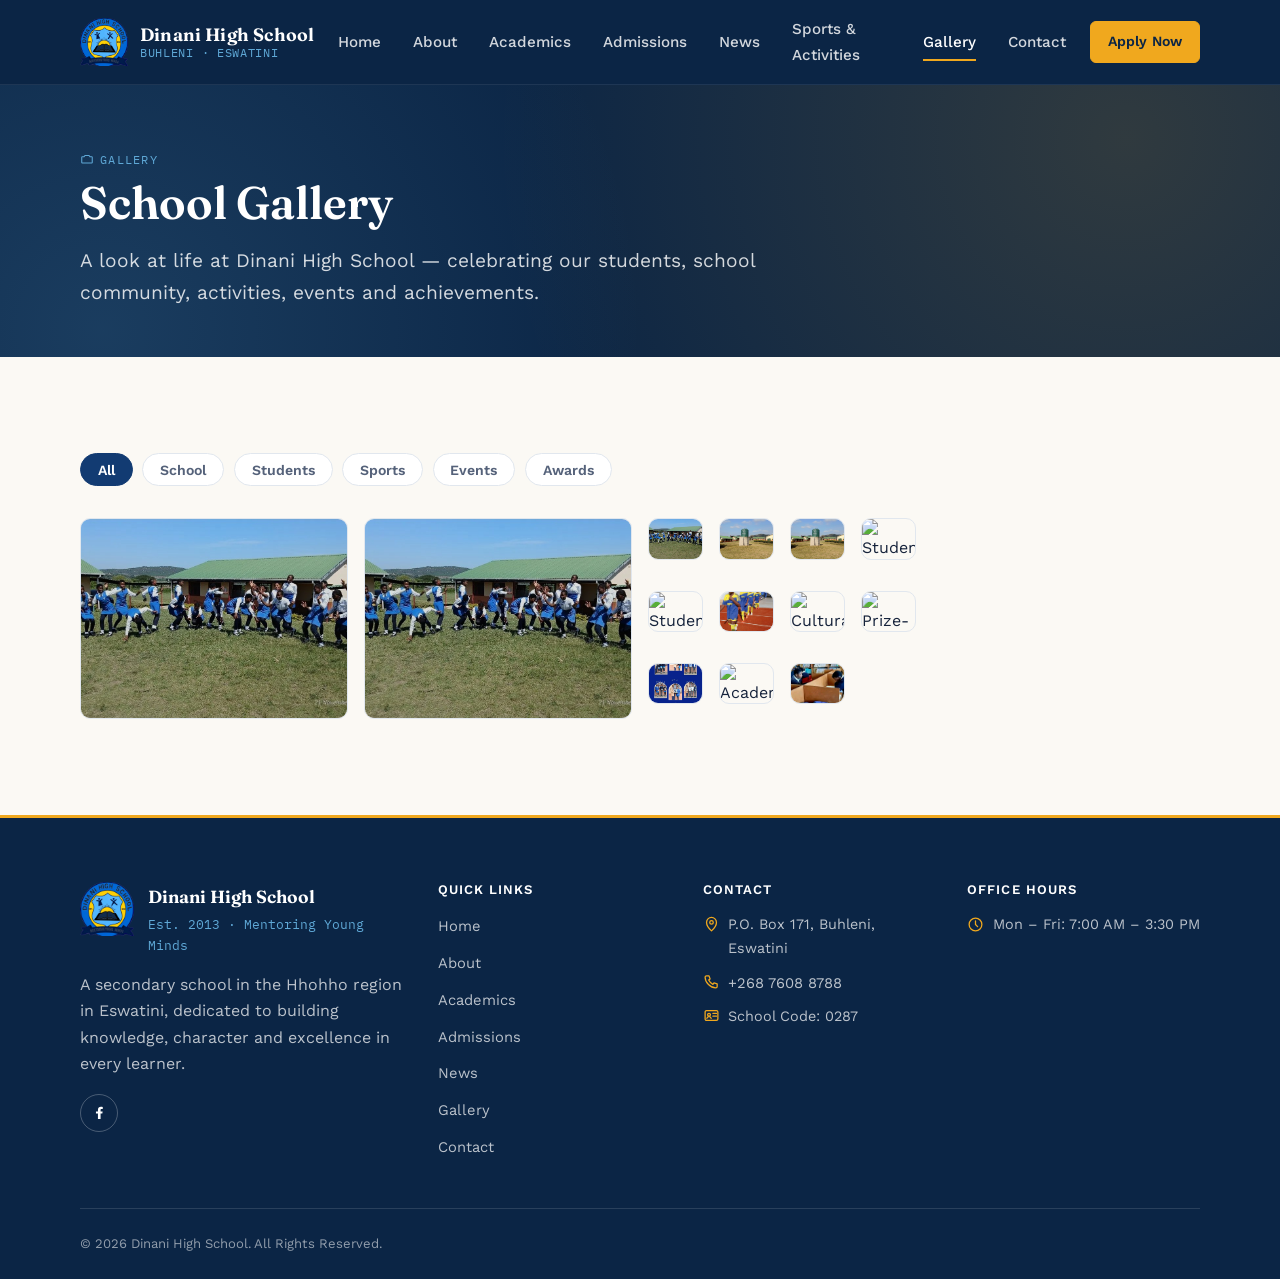
==== commit 3db7a985: "Fix gallery image paths" ====
--- a/gallery.html
+++ b/gallery.html
@@ -68,43 +68,64 @@
           <div class="gallery-caption">Dinani High School campus</div>
         </div>
 
-        <div class="gallery-item" data-category="school">
-  <img src="images/School building.jpg" alt="Dinani High School building">
-  <div class="gallery-caption">School Building</div>
+      <div class="gallery-grid">
+
+  <div class="gallery-item" data-category="students">
+    <img src="images/campus-students.jpg" alt="Dinani High School students celebrating together on the school grounds">
+    <div class="gallery-caption">Students on the school grounds</div>
+  </div>
+
+  <div class="gallery-item" data-category="school">
+    <img src="images/School%20building.jpg" alt="Dinani High School campus buildings">
+    <div class="gallery-caption">Dinani High School campus</div>
+  </div>
+
+  <div class="gallery-item" data-category="school">
+    <img src="images/School%20building.jpg" alt="Dinani High School building">
+    <div class="gallery-caption">School Building</div>
+  </div>
+
+  <div class="gallery-item" data-category="students">
+    <img src="images/classroom.jpg" alt="Students learning in a classroom at Dinani High School">
+    <div class="gallery-caption">Classroom Life</div>
+  </div>
+
+  <div class="gallery-item" data-category="sports">
+    <img src="images/sports.jpg" alt="Students participating in sports at Dinani High School">
+    <div class="gallery-caption">Sports Day</div>
+  </div>
+
+  <div class="gallery-item" data-category="sports">
+    <img src="images/Football.jpg" alt="Dinani High School football match">
+    <div class="gallery-caption">Football Match</div>
+  </div>
+
+  <div class="gallery-item" data-category="events">
+    <img src="images/culture.jpg" alt="Cultural Day at Dinani High School">
+    <div class="gallery-caption">Cultural Day</div>
+  </div>
+
+  <div class="gallery-item" data-category="events">
+    <img src="images/activities.jpg" alt="Prize-giving ceremony at Dinani High School">
+    <div class="gallery-caption">Prize-Giving Ceremony</div>
+  </div>
+
+  <div class="gallery-item" data-category="awards">
+    <img src="images/Top%20achievers.jpg" alt="Top achievers at Dinani High School">
+    <div class="gallery-caption">Top Achievers</div>
+  </div>
+
+  <div class="gallery-item" data-category="awards">
+    <img src="images/academic%20awards.jpg" alt="Academic awards at Dinani High School">
+    <div class="gallery-caption">Academic Awards</div>
+  </div>
+
+  <div class="gallery-item" data-category="school">
+    <img src="images/School%20library.jpg" alt="Dinani High School library">
+    <div class="gallery-caption">School Library</div>
+  </div>
+
 </div>
-        <div class="gallery-item" data-category="students">
-  <img src="images/classroom.jpg" alt="Students learning in a classroom at Dinani High School">
-  <div class="gallery-caption">Classroom Life</div>
-</div>
-        <div class="gallery-item" data-category="sports">
-  <img src="images/sports.jpg" alt="Students participating in sports at Dinani High School">
-  <div class="gallery-caption">Sports Day</div>
-</div>
-        <div class="gallery-item" data-category="sports">
-  <img src="images/Football.jpg" alt="Dinani High School football match">
-  <div class="gallery-caption">Football Match</div>
-</div>
-        <div class="gallery-item" data-category="events">
-  <img src="images/culture.jpg" alt="Cultural Day at Dinani High School">
-  <div class="gallery-caption">Cultural Day</div>
-</div>
-        <div class="gallery-item" data-category="events">
-  <img src="images/activities.jpg" alt="Prize-giving ceremony at Dinani High School">
-  <div class="gallery-caption">Prize-Giving Ceremony</div>
-</div>
-        <div class="gallery-item" data-category="awards">
-  <img src="images/Top achievers.jpg" alt="Top achievers at Dinani High School">
-  <div class="gallery-caption">Top Achievers</div>
-</div>
-        <div class="gallery-item" data-category="awards">
-  <img src="images/academic awards.jpg" alt="Academic awards at Dinani High School">
-  <div class="gallery-caption">Academic Awards</div>
-</div>
-        <div class="gallery-item" data-category="school">
-  <img src="images/School library.jpg" alt="Dinani High School library">
-  <div class="gallery-caption">School Library</div>
-</div>
-      </div>
 
       
     </div>
